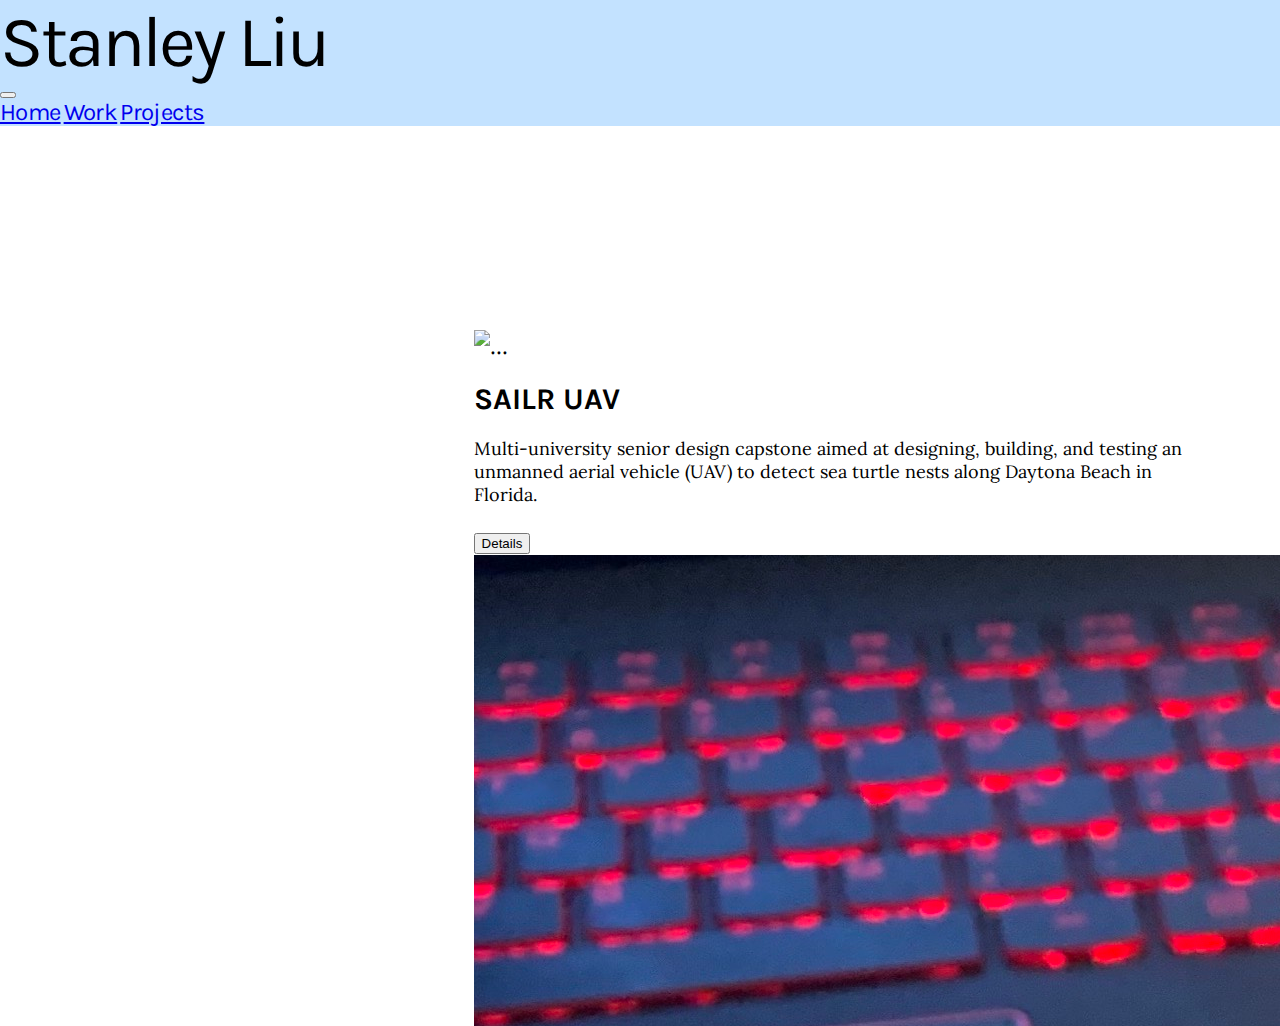
==== projects/index.html @ 0fcced10 "Restructured filesystem" ====
<!DOCTYPE html>

<html lang="en">

	<head>
		<link href="https://cdn.jsdelivr.net/npm/bootstrap@5.0.2/dist/css/bootstrap.min.css" rel="stylesheet" integrity="sha384-EVSTQN3/azprG1Anm3QDgpJLIm9Nao0Yz1ztcQTwFspd3yD65VohhpuuCOmLASjC" crossorigin="anonymous">
        <link href="https://cdnjs.cloudflare.com/ajax/libs/animate.css/4.1.1/animate.min.css" rel="stylesheet">
        <script src="https://cdn.jsdelivr.net/npm/bootstrap@5.0.2/dist/js/bootstrap.bundle.min.js" integrity="sha384-MrcW6ZMFYlzcLA8Nl+NtUVF0sA7MsXsP1UyJoMp4YLEuNSfAP+JcXn/tWtIaxVXM" crossorigin="anonymous"></script>
		<link href="../assets/styles/styles.css" rel="stylesheet">
		<script>
			function on(item) {
  				document.getElementById(item).style.display = "inline-block";
			}
			function off(item) {
  				document.getElementById(item).style.display = "none";
			}
		</script>
		<title>Stanley Liu</title>
	</head>
    
	<body>
        <!-- Navbar -->
		<nav class="navbar fixed-top navbar-expand-lg navbar-light flex-column" style="background-color: #c3e2ff;">
			<div class="d-flex w-100">
				<div class="navbar-brand mx-md-auto" href="#">
					Stanley Liu
				</span>
				</div>
				<button class="navbar-toggler" type="button" data-bs-toggle="collapse" data-bs-target="#navbarNav">
					<span class="navbar-toggler-icon"></span>
				</button>
			</div>
			<div class="collapse navbar-collapse" id="navbarNav">
				<div class="navbar-nav text-center">
					<a class="nav-item nav-link" href="https://stanleyliu.me">Home</a>
					<a class="nav-item nav-link" href="/work">Work</a>
					<a class="nav-item nav-link active" href="/projects/">Projects</a>
				</div>
			</div>
		</nav>
		<!-- Navbar -->
		<div class="content">
			<div class="left"></div>
			<div class="right">
				<div class="animate__animated animate__fadeIn" id="sailr">
					<div class="project-body">
						<h1>SAILR</h1>
						One of the coolest and most stressful projects I've ever jumped headfirst into. Boeing sponsored a senior capstone
						called AerosPACE, which tasked teams of 9-10 multidisciplinary engineers across multiple schools in the United States
						to design, build, and test an unmanned aerial system (UAS) to accomplish a mission of the team's choosing.
						<br>
						<br>
						I had significant roles in CAD, FEA, and verification and validation strategy to ensure structural integrity of the UAS.
						Meanwhile, I learned a ton about selection of avionics and propulsion components, CNC and composites manufacturing, and a
						little bit of aerodynamics.
						<br>
						<br>
						Full details are linked in our <a href="assets/files/sailr_report_final.pdf">final report</a> and 
						<a href="assets/files/sailr_presentation_final.pdf">final presentation</a>.
						<img id="x" src="assets/media/x.png" onclick="off('sailr')">
					</div>
				</div>
				<div class="animate__animated animate__fadeIn" id="sheepdog">
					<div class="project-body">
						<h1>Line Following Robot</h1>
						The final project for my intermediate-level controls course at Purdue (ME 375) was to assemble a 
						<a href="https://www.elexp.com/collections/purdue/products/32prdwlfme375robotic-kit-sheepdog">provided robot kit</a>
						and design a closed-loop feedback system with a controller to navigate the robot down a L-shaped track autonomously
						without touching the walls. A line was provided down the middle of the track for tracking purposes. All robot code
						was developed using LabVIEW and executed via a myRIO microcontroller mounted on the robot.
						<br>
						<br>
						While this was a fairly standard undergraduate controls project, this was the project that made me fall in love with
						control systems and feedback loops. I was responsible for the development of the robot's software within LabVIEW, as well as the 
						implementation of a proportional integral (PI) controller for the robot's motor controls.
						<br>
						<br>
						<video width="240" height="426" controls>
							<source src="assets/media/sheepdogrobot.MOV" type="video/mp4">
							Your browser does not support the video tag. Please reach out to me if interested in the video.
						</video>
						<br>
						For academic integrity reasons, our final report for this project will only be available upon request.
						<br>
						<br>
						<img id="x" src="assets/media/x.png" onclick="off('sheepdog')">
					</div>
				</div>
				<div class="animate__animated animate__fadeIn" id="orbital">
					<div class="project-body">
						<h1>Purdue Orbital</h1>
						Lorem ipsum dolor sit amet, consectetur adipiscing elit, sed do eiusmod tempor incididunt ut labore et dolore magna aliqua.
						Ut enim ad minim veniam, quis nostrud exercitation ullamco laboris nisi ut aliquip ex ea commodo consequat. Duis aute irure
						dolor in reprehenderit in voluptate velit esse cillum dolore eu fugiat nulla pariatur. Excepteur sint occaecat cupidatat non
						proident, sunt in culpa qui officia deserunt mollit anim id est laborum.
						<br>
						<br>
						<img id="x" src="assets/media/x.png" onclick="off('orbital')">
					</div>
				</div>
				<div class="project-container animate__animated animate__fadeInRight">
					<div class="card mb-3">
						<div class="row g-0">
						  	<div class="col-md-4">
								<img src="assets/media/sailr_final.jpg" class="card-img rounded-start" alt="...">
						  	</div>
						  	<div class="col-md-8">
								<div class="card-body">
							  		<h1 class="card-title">SAILR UAV</h1>
							  		<p class="card-text">Multi-university senior design capstone aimed at designing, building, and testing
									an unmanned aerial vehicle (UAV) to detect sea turtle nests along Daytona Beach in Florida.</p>
									<button class="btn btn-primary" onclick="on('sailr')">Details</button>
								</div>
						  	</div>
						</div>
					</div>
					<div class="card mb-3">
						<div class="row g-0">
						  	<div class="col-md-4">
								<img src="assets/media/sheepdogrobot.jpeg" class="card-img rounded-start" alt="...">
						  	</div>
						  	<div class="col-md-8">
								<div class="card-body">
							  		<h1 class="card-title">Line Following Robot</h1>
							  		<p class="card-text">Control theory implementation within LabVIEW to operate a line-following
										robot running on a myRIO microcontroller.</p>
									<button class="btn btn-primary" onclick="on('sheepdog')">Details</button>
								</div>
						  	</div>
						</div>
					</div>
					<div class="card mb-3">
						<div class="row g-0">
						  	<div class="col-md-4">
								<img src="assets/media/orbital_assembly.PNG" class="card-img rounded-start" alt="...">
						  	</div>
						  	<div class="col-md-8">
								<div class="card-body">
							  		<h1 class="card-title">Purdue Orbital</h1>
							  		<p class="card-text">Purdue Orbital is a student-run design team aimed at utilizing a rocket balloon
										("Rockoon") system to launch a CubeSat into Low Earth Orbit.</p>
									<button class="btn btn-primary" onclick="on('orbital')">Details</button>
								</div>
						  	</div>
						</div>
					</div>
				</div>
			</div>
		</div>
	</body>
</html>
---- assets/styles/styles.css ----
@import url('https://fonts.googleapis.com/css2?family=Karla:wght@400;500;700&family=Lora&display=swap');

html {
    font-size: 12px;
}

body {
    font-family: 'Lora', sans-serif;
    margin: 0rem;
}

h1 {
    font-family: 'Karla', sans-serif;
    font-size: 2.5rem;
    font-weight: bold;
}

nav {
    font-family: 'Karla', sans-serif;
}

.navbar-brand {
    font-size: 6rem !important;
    letter-spacing: -0.25rem;
}

.nav-item {
    font-size: 2rem !important;
    letter-spacing: -0.05rem;
}

.left {
    width: 30%;
    height: 100vh;
    background-image: url('../media/me.jpeg');
    background-size: cover;
    background-position: center bottom;
    background-repeat: no-repeat;
    display: block;
    float: left;
}

.right {
    width: 70%;
    height: 100vh;
    display: block;
    float: right;
    overflow: auto;
    font-size: 2rem;
    text-align: left;
}

.main, .work-container {
    margin-left: 2rem;
    margin-right: 2rem;
    padding-top: 15.5rem;
    padding-bottom: 1rem;
}

.project-container {
    padding-top: 17rem;
    height: auto;
}

table {
    width: 100%;
}

table td {
    vertical-align: top;
}

.company, .location, .date {
    font-size: 1.7rem;
}

.company {
    font-weight: bold;
}

.date {
    text-align: right;
}

.tasks {
    font-size: 1.3rem;
}

.card {
    max-width: 80%;
    margin: auto;
}

.card-img {
    height: 100%;
    object-fit: cover;
}

.card-text {
    font-size: 1.5rem;
}

.project-body {
    margin-left: 2rem;
    margin-right: 2rem;
    font-size: 1.7rem;
}

#sailr, #sheepdog, #orbital {
    padding-top: 190px;
    position: fixed; /* Sit on top of the page content */
    display: none; /* Hidden by default */
    width: auto; /* Full width (cover the whole page) */
    height: 100%; /* Full height (cover the whole page) */
    background-color: rgba(0,0,0,0.5); /* Black background with opacity */
    z-index: 2; /* Specify a stack order in case you're using a different order for other elements */
    color: white;
    backdrop-filter: blur(20px);
    overflow-y: scroll;
  }

#x {
    position: absolute;
    width: 25px;
    height: auto;
    top: 196.25px;
    right: 20px;
    cursor: pointer;
}

video {
    display: block;
    margin-left: auto;
    margin-right: auto;
}

@media (max-width: 991px) {
    .main, .work-container {
        padding-top: 11rem;
    }
    .project-container {
        padding-top: 12.5rem;
    }
    #sailr, #sheepdog, #orbital {
        padding-top: 142px;
    }
    #x {
        top: 148.25px;
    }
}
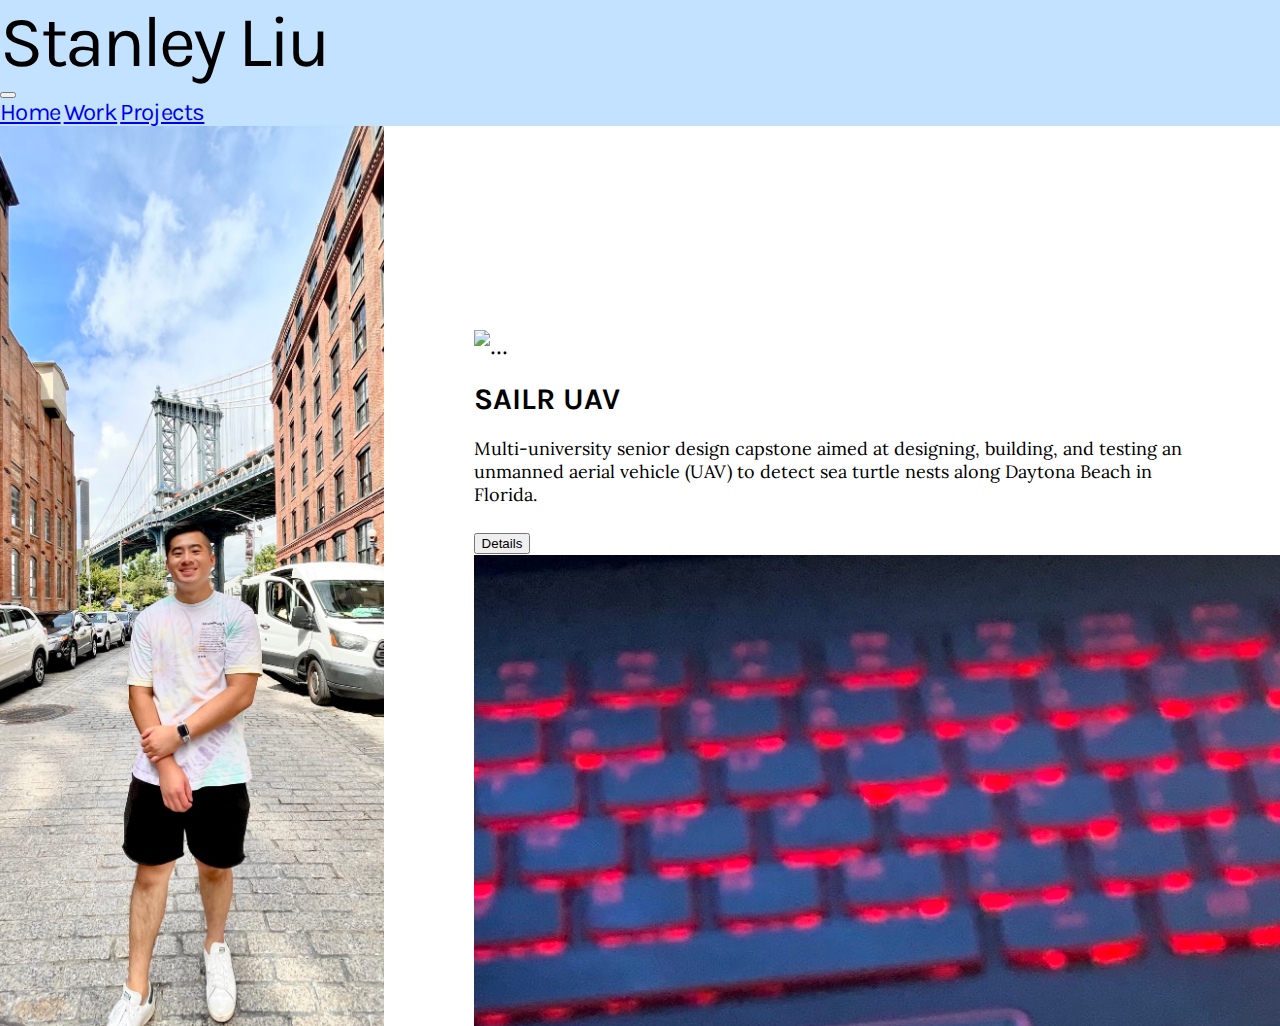
==== commit 7b0d3b5b: "Restructured filesystem" ====
--- a/projects/index.html
+++ b/projects/index.html
@@ -33,7 +33,7 @@
 			<div class="collapse navbar-collapse" id="navbarNav">
 				<div class="navbar-nav text-center">
 					<a class="nav-item nav-link" href="https://stanleyliu.me">Home</a>
-					<a class="nav-item nav-link" href="/work">Work</a>
+					<a class="nav-item nav-link" href="/work/">Work</a>
 					<a class="nav-item nav-link active" href="/projects/">Projects</a>
 				</div>
 			</div>
